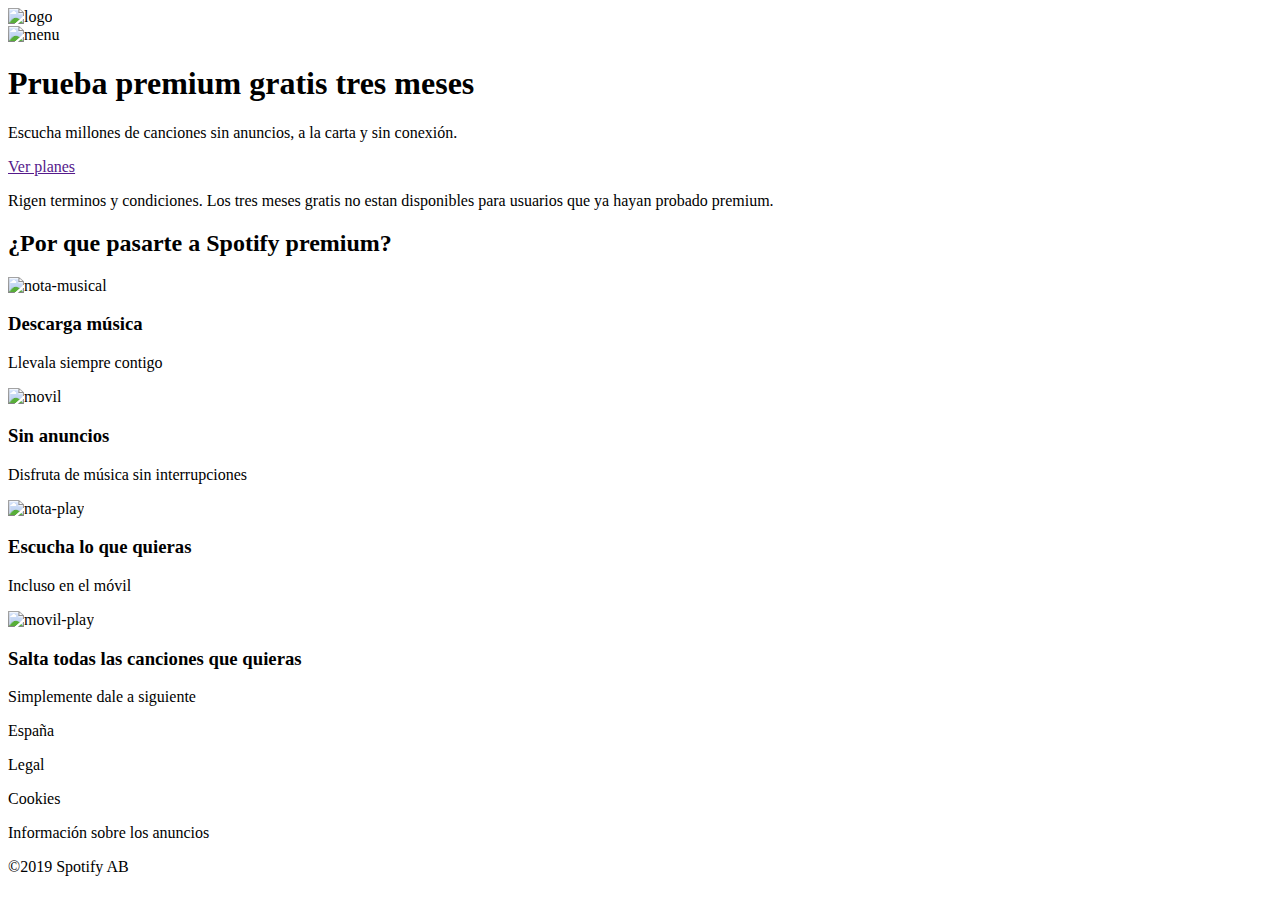
==== src/index.html @ edda89d4 "template" ====
<!DOCTYPE html>
<html lang="en">

<head>
    <meta charset="UTF-8">
    <meta name="viewport" content="width=device-width, initial-scale=1.0">
    <title>Spotify</title>
    <link rel="stylesheet" href="./scss/main.scss">
   
</head>

<body>
    <header>
        <img class="logo"
            src="https://github.com/Adalab/ejercicios-de-los-materiales/blob/main/html-spotify/images/logo.png?raw=true"
            alt="logo">
        <div>
            <img class="menu"
                src="https://github.com/Adalab/ejercicios-de-los-materiales/blob/main/html-spotify/images/menu-icon.png?raw=true"
                alt="menu">
        </div>
    </header>
    <main>
        <section>
            <div class="primero">
                <h1>Prueba premium gratis tres meses</h1>
                <p>Escucha millones de canciones sin anuncios, a la carta y sin conexión.</p>
                <a href="" alt="Ver planes">Ver planes</a>
                <p>Rigen terminos y condiciones. Los tres meses gratis no estan disponibles para usuarios que ya hayan
                    probado
                    premium.</p>
            </div>
        </section>
        <section>
            <h2>¿Por que pasarte a Spotify premium?</h2>
            <article class="caja-uno">
                <img src="./images/benefit-1.png" alt="nota-musical">
                <h3>Descarga música</h3>
                <p>Llevala siempre contigo</p>
            </article>
            <article class="caja-dos">
                <img src="./images/benefit-2.png" alt="movil">
                <h3>Sin anuncios</h3>
                <p>Disfruta de música sin interrupciones</p>
            </article>
            <article class="caja-tres">
                <img src="./images/benefit-3.png" alt="nota-play">
                <h3>Escucha lo que quieras</h3>
                <p>Incluso en el móvil</p>
            </article>
            <article class="caja-cuatro">
                <img src="./images/benefit-4.png" alt="movil-play">
                <h3>Salta todas las canciones que quieras</h3>
                <p>Simplemente dale a siguiente</p>
            </article>
        </section>
    </main>
    <footer class="footer">
        <p>España</p>
        <p>Legal</p>
        <p>Cookies</p>
        <p>Información sobre los anuncios</p>
        <p>©2019 Spotify AB</p>
    </footer>
</body>

</html>
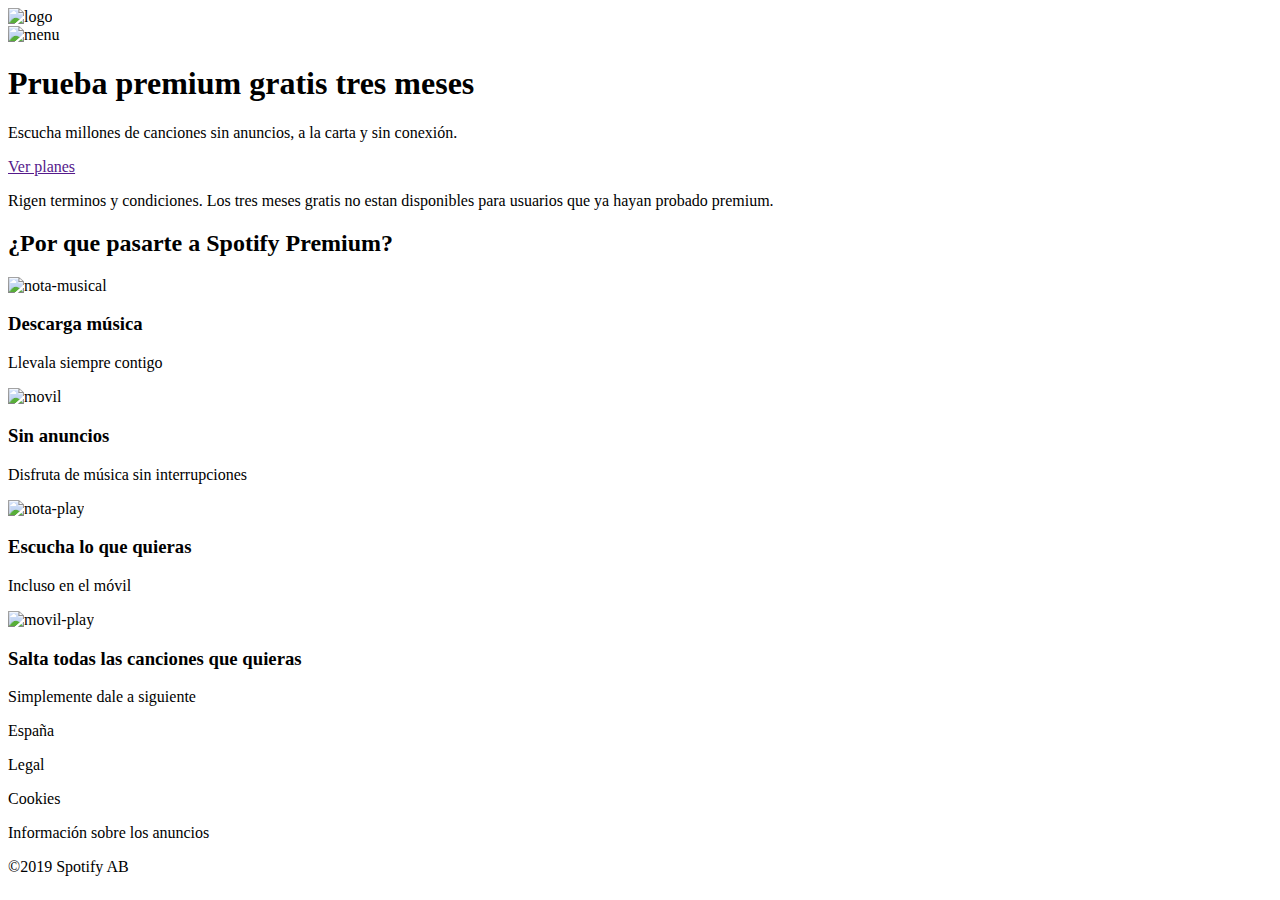
==== commit f0d25684: "Merge branch 'main' of https://github.com/sprietoviciana/promo-A-module-1-pair-6-spotify" ====
--- a/src/index.html
+++ b/src/index.html
@@ -21,8 +21,8 @@
         </div>
     </header>
     <main>
-        <section>
-            <div class="primero">
+        <section class="primero">
+            <div>
                 <h1>Prueba premium gratis tres meses</h1>
                 <p>Escucha millones de canciones sin anuncios, a la carta y sin conexión.</p>
                 <a href="" alt="Ver planes">Ver planes</a>
@@ -31,27 +31,32 @@
                     premium.</p>
             </div>
         </section>
-        <section>
-            <h2>¿Por que pasarte a Spotify premium?</h2>
+        <section class="section">
+
+            <h2>¿Por que pasarte a Spotify Premium?</h2>
+
             <article class="caja-uno">
                 <img src="./images/benefit-1.png" alt="nota-musical">
-                <h3>Descarga música</h3>
-                <p>Llevala siempre contigo</p>
+                <div class="texto-uno"><h3>Descarga música</h3>
+                <p>Llevala siempre contigo</p></div>
             </article>
+
             <article class="caja-dos">
                 <img src="./images/benefit-2.png" alt="movil">
-                <h3>Sin anuncios</h3>
-                <p>Disfruta de música sin interrupciones</p>
+                <div class="texto-dos"><h3>Sin anuncios</h3>
+                <p>Disfruta de música sin interrupciones</p></div>
             </article>
+
             <article class="caja-tres">
                 <img src="./images/benefit-3.png" alt="nota-play">
-                <h3>Escucha lo que quieras</h3>
-                <p>Incluso en el móvil</p>
+                <div class="texto-tres"><h3>Escucha lo que quieras</h3>
+                <p>Incluso en el móvil</p></div>
             </article>
+
             <article class="caja-cuatro">
                 <img src="./images/benefit-4.png" alt="movil-play">
-                <h3>Salta todas las canciones que quieras</h3>
-                <p>Simplemente dale a siguiente</p>
+                <div class="texto-cuatro"><h3>Salta todas las canciones que quieras</h3>
+                <p>Simplemente dale a siguiente</p></div>
             </article>
         </section>
     </main>
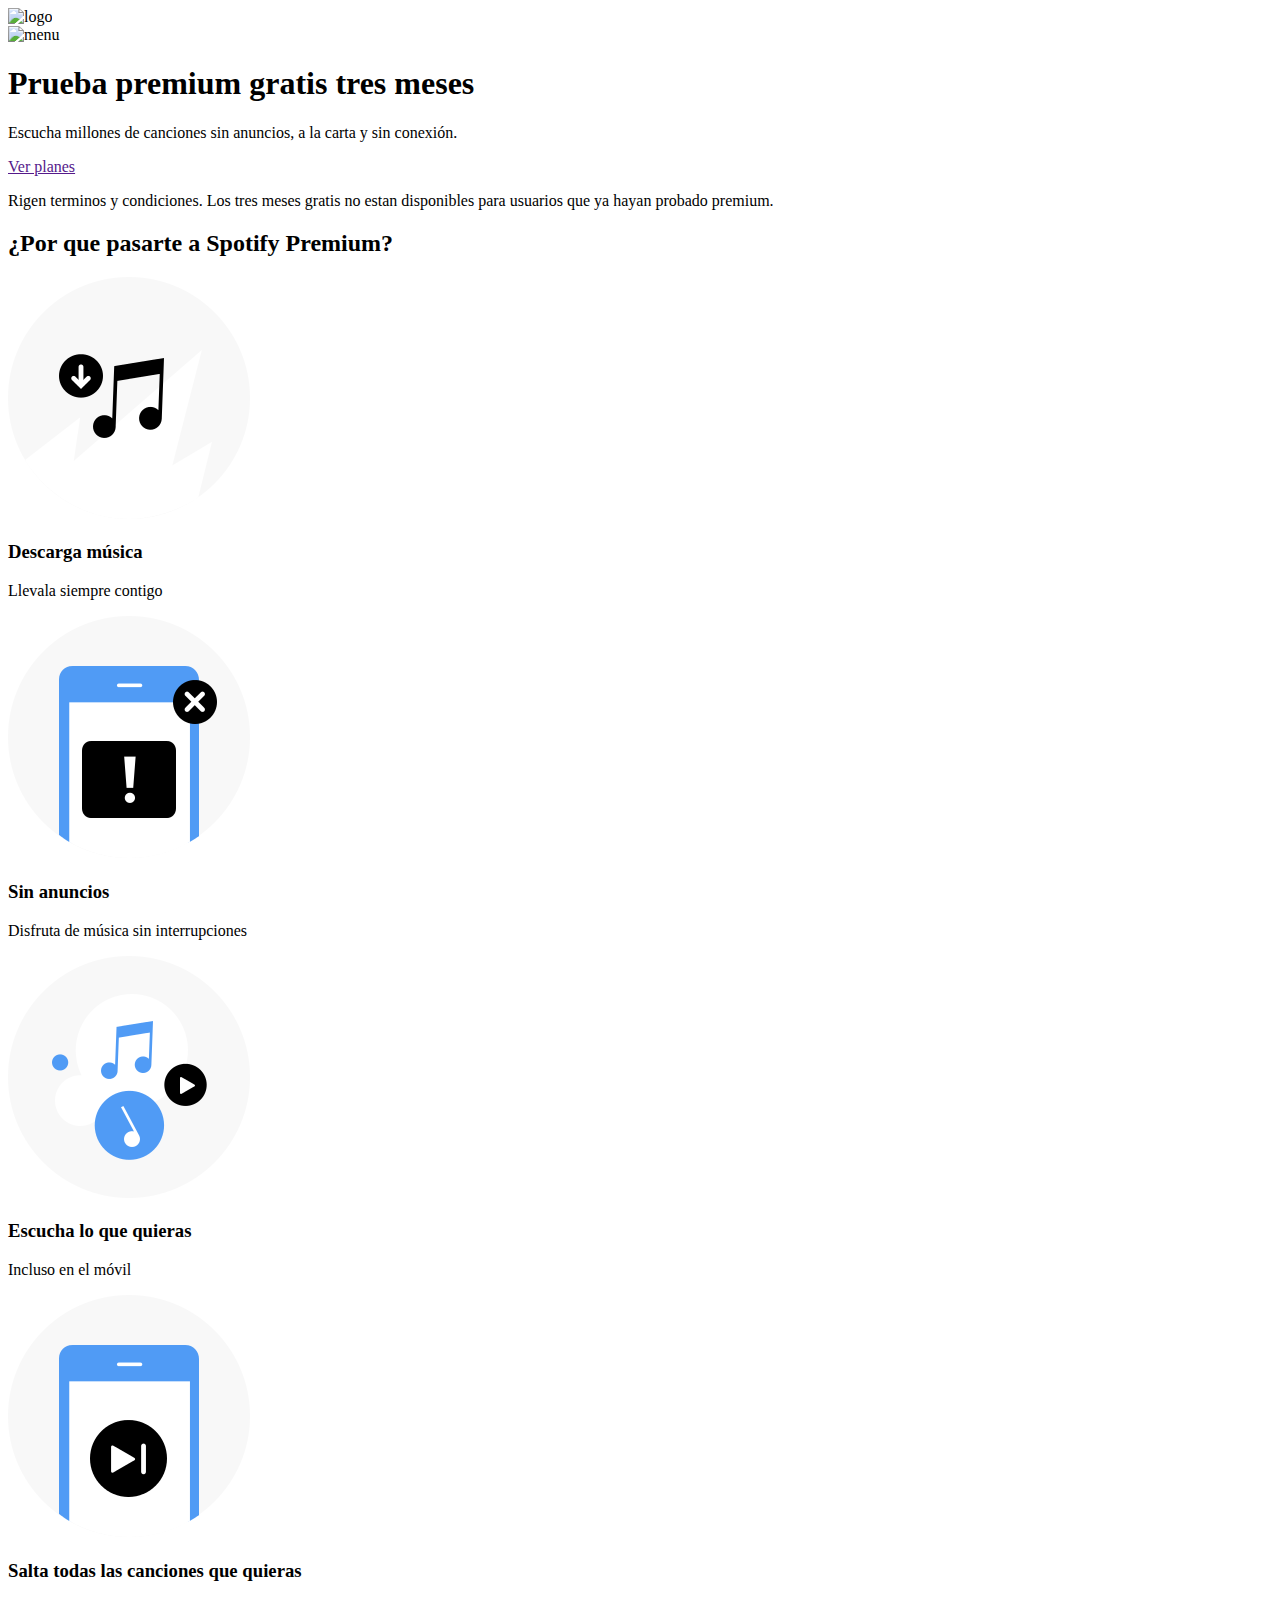
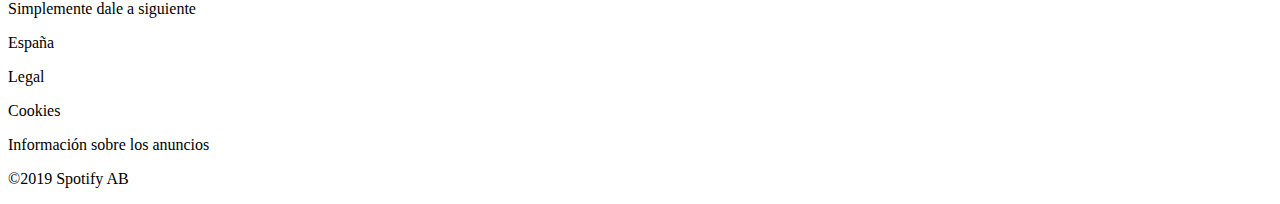
==== commit b86dda48: "images" ====
--- a/src/index.html
+++ b/src/index.html
@@ -6,14 +6,12 @@
     <meta name="viewport" content="width=device-width, initial-scale=1.0">
     <title>Spotify</title>
     <link rel="stylesheet" href="./scss/main.scss">
-   
+
 </head>
 
 <body>
     <header>
-        <img class="logo"
-            src="https://github.com/Adalab/ejercicios-de-los-materiales/blob/main/html-spotify/images/logo.png?raw=true"
-            alt="logo">
+        <img class="logo" src="./images/logo.png" alt="logo">
         <div>
             <img class="menu"
                 src="https://github.com/Adalab/ejercicios-de-los-materiales/blob/main/html-spotify/images/menu-icon.png?raw=true"
@@ -36,27 +34,35 @@
             <h2>¿Por que pasarte a Spotify Premium?</h2>
 
             <article class="caja-uno">
-                <img src="./images/benefit-1.png" alt="nota-musical">
-                <div class="texto-uno"><h3>Descarga música</h3>
-                <p>Llevala siempre contigo</p></div>
+                <img src="/public/benefit-1.png" alt="nota-musical">
+                <div class="texto-uno">
+                    <h3>Descarga música</h3>
+                    <p>Llevala siempre contigo</p>
+                </div>
             </article>
 
             <article class="caja-dos">
-                <img src="./images/benefit-2.png" alt="movil">
-                <div class="texto-dos"><h3>Sin anuncios</h3>
-                <p>Disfruta de música sin interrupciones</p></div>
+                <img src="/public/benefit-2.png" alt="movil">
+                <div class="texto-dos">
+                    <h3>Sin anuncios</h3>
+                    <p>Disfruta de música sin interrupciones</p>
+                </div>
             </article>
 
             <article class="caja-tres">
-                <img src="./images/benefit-3.png" alt="nota-play">
-                <div class="texto-tres"><h3>Escucha lo que quieras</h3>
-                <p>Incluso en el móvil</p></div>
+                <img src="/public/benefit-3.png" alt="nota-play">
+                <div class="texto-tres">
+                    <h3>Escucha lo que quieras</h3>
+                    <p>Incluso en el móvil</p>
+                </div>
             </article>
 
             <article class="caja-cuatro">
-                <img src="./images/benefit-4.png" alt="movil-play">
-                <div class="texto-cuatro"><h3>Salta todas las canciones que quieras</h3>
-                <p>Simplemente dale a siguiente</p></div>
+                <img src="/images/benefit-4.png" alt="movil-play">
+                <div class="texto-cuatro">
+                    <h3>Salta todas las canciones que quieras</h3>
+                    <p>Simplemente dale a siguiente</p>
+                </div>
             </article>
         </section>
     </main>
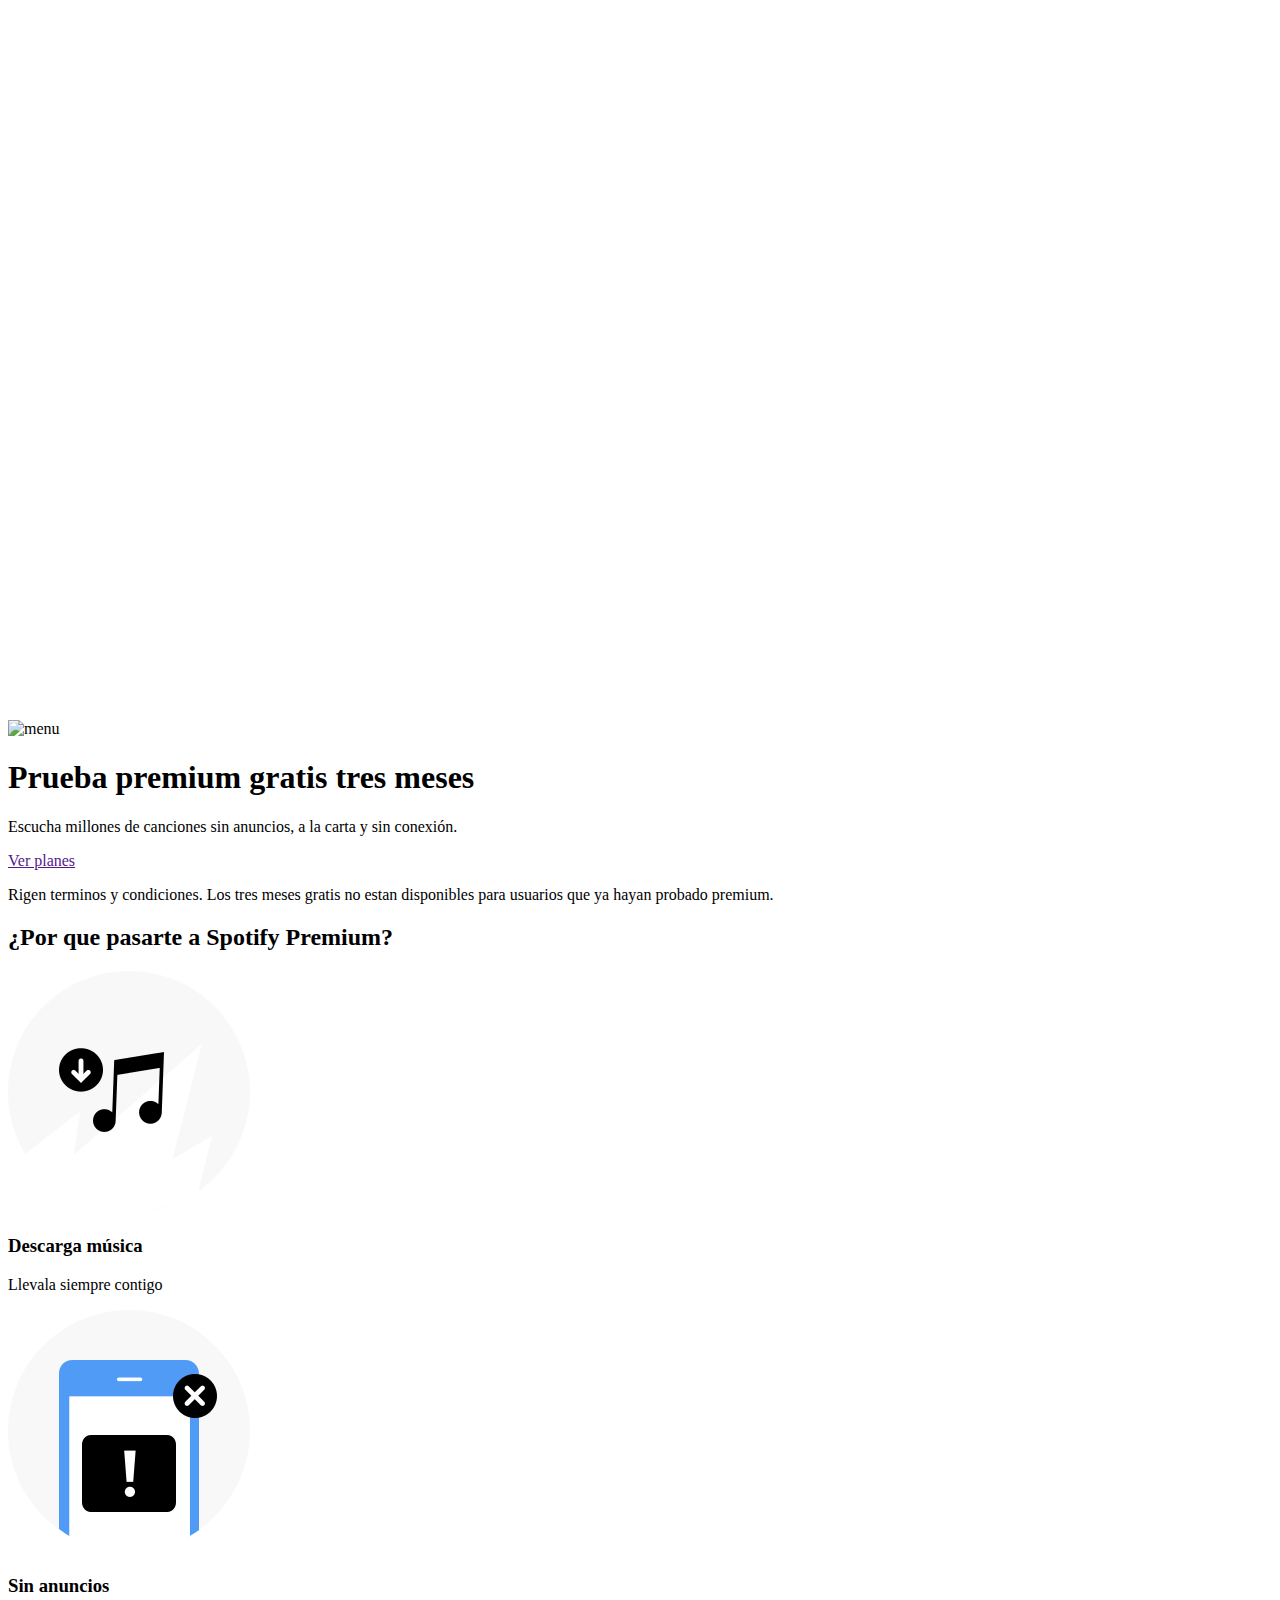
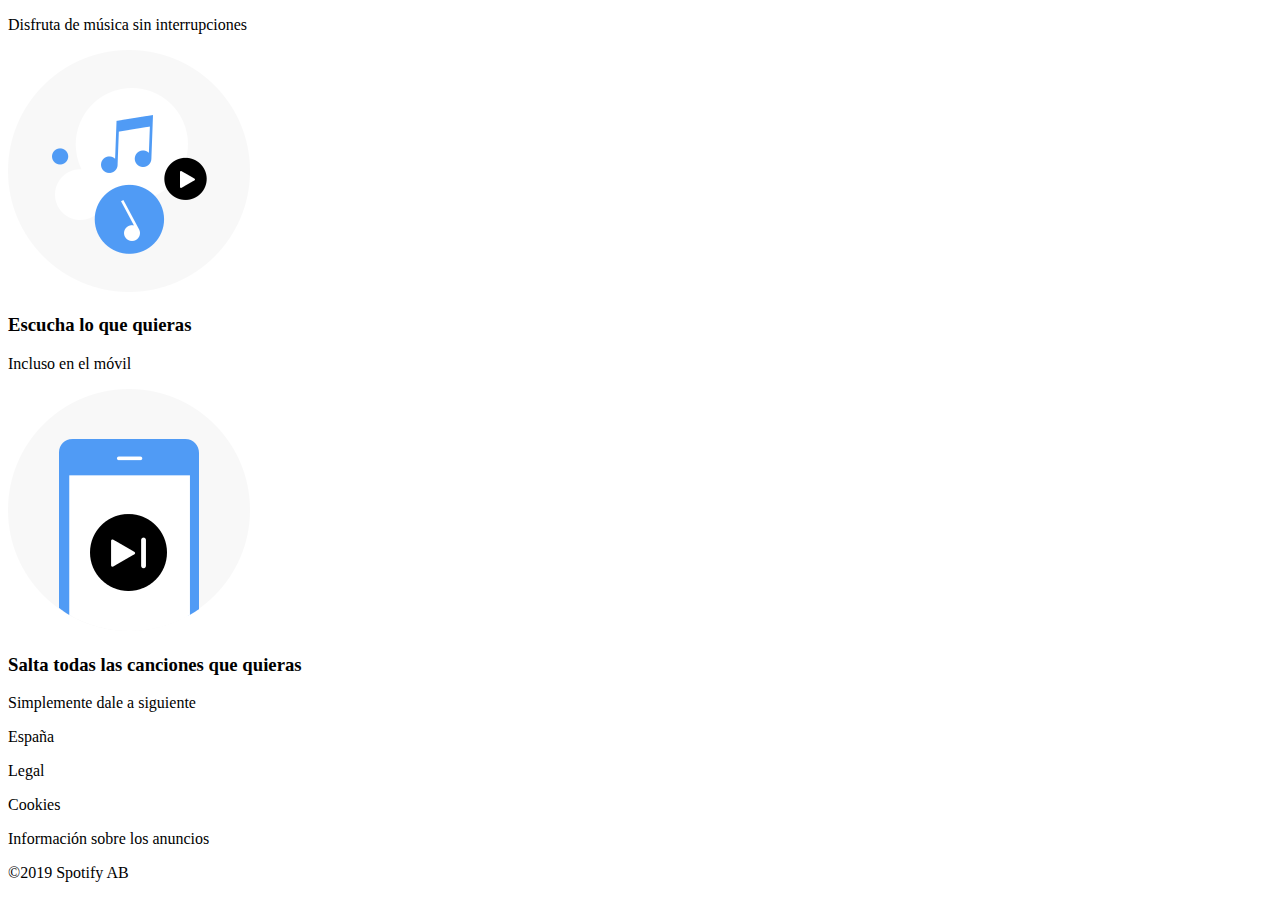
==== commit 5089c845: "folder images" ====
--- a/src/index.html
+++ b/src/index.html
@@ -11,7 +11,7 @@
 
 <body>
     <header>
-        <img class="logo" src="./images/logo.png" alt="logo">
+        <img class="logo" src="/images/logo.png" alt="logo">
         <div>
             <img class="menu"
                 src="https://github.com/Adalab/ejercicios-de-los-materiales/blob/main/html-spotify/images/menu-icon.png?raw=true"
@@ -34,7 +34,7 @@
             <h2>¿Por que pasarte a Spotify Premium?</h2>
 
             <article class="caja-uno">
-                <img src="/public/benefit-1.png" alt="nota-musical">
+                <img src="/images/benefit-1.png" alt="nota-musical">
                 <div class="texto-uno">
                     <h3>Descarga música</h3>
                     <p>Llevala siempre contigo</p>
@@ -42,7 +42,7 @@
             </article>
 
             <article class="caja-dos">
-                <img src="/public/benefit-2.png" alt="movil">
+                <img src="/images/benefit-2.png" alt="movil">
                 <div class="texto-dos">
                     <h3>Sin anuncios</h3>
                     <p>Disfruta de música sin interrupciones</p>
@@ -50,7 +50,7 @@
             </article>
 
             <article class="caja-tres">
-                <img src="/public/benefit-3.png" alt="nota-play">
+                <img src="/images/benefit-3.png" alt="nota-play">
                 <div class="texto-tres">
                     <h3>Escucha lo que quieras</h3>
                     <p>Incluso en el móvil</p>
